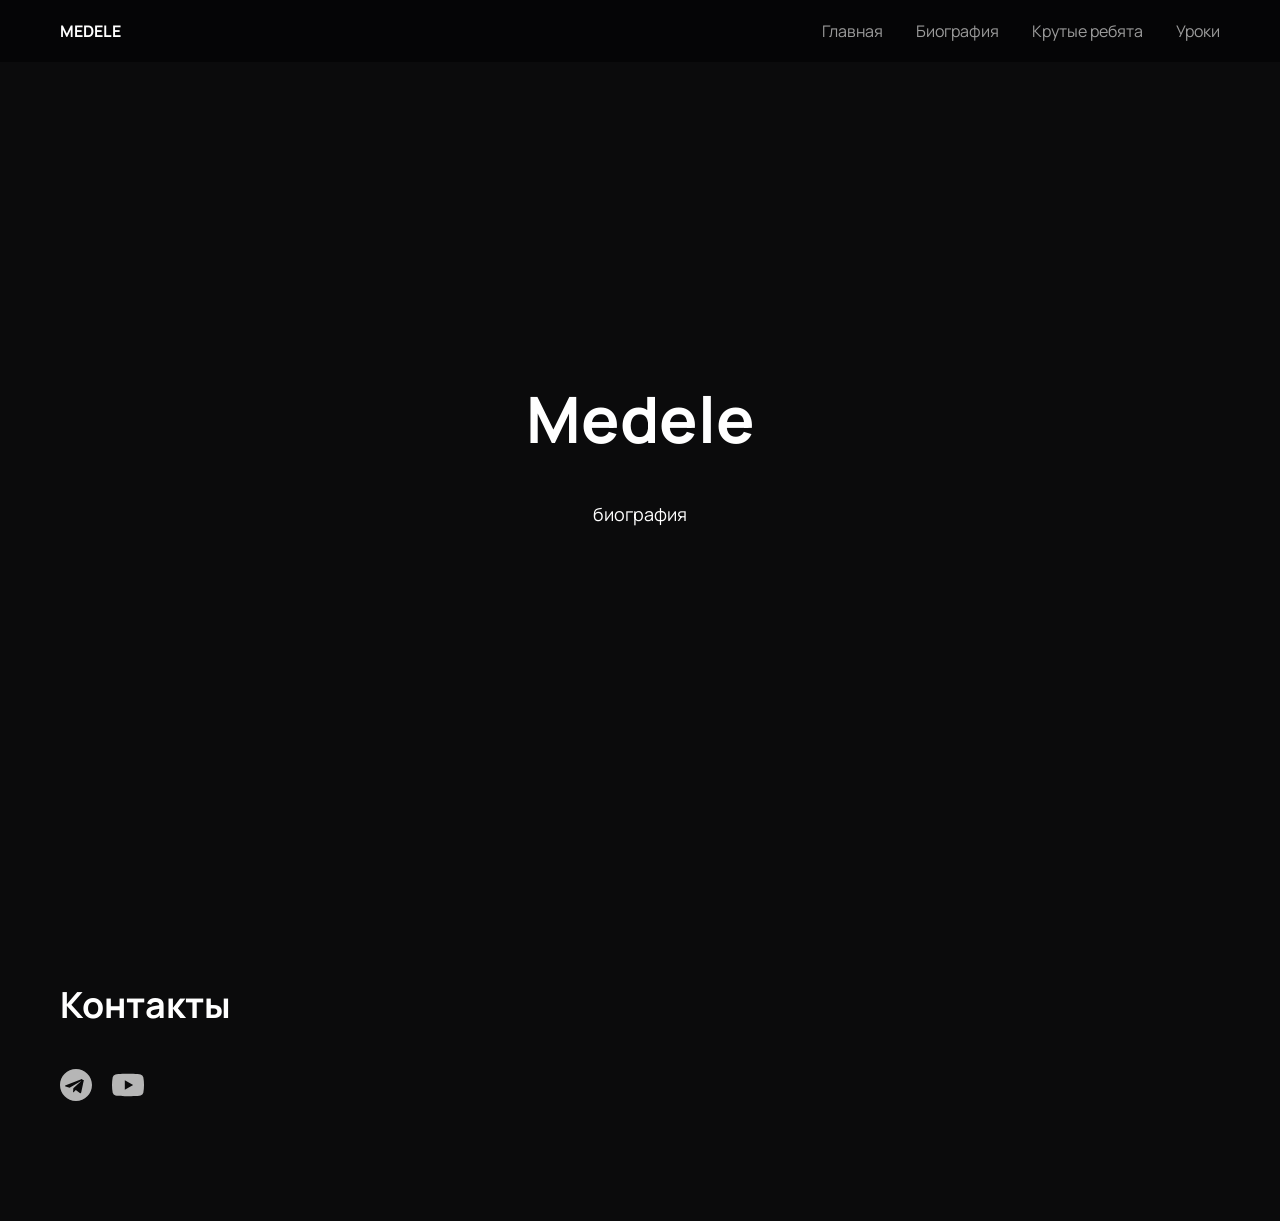
==== index.html @ a75c3a92 "Add files via upload" ====
<!DOCTYPE html>
<html lang="ru">
<head>
<meta charset="UTF-8">
<meta name="viewport" content="width=device-width, initial-scale=1.0">
<title>Medele</title>
<link rel="stylesheet" href="style.css">
<style>
  body.home { background: url('fon.jpg') center center / cover fixed #0b0b0c; }
  body.home .hero { background: transparent; }
  body.home #contact { background: transparent; max-width: 100%; padding: 80px 60px 120px; }
</style>
</head>
<body class="home">
<header>
  <a href="index.html" class="logo">MEDELE</a>
  <nav>
    <a href="index.html">Главная</a>
    <a href="bio.html">Биография</a>
    <a href="team.html">Крутые ребята</a>
    <a href="lessons.html">Уроки</a>
  </nav>
</header>

<section class="hero">
  <h1>Medele</h1>
  <a href="bio.html" class="link-btn">биография</a>
</section>

<section id="contact">
  <h2>Контакты</h2>
  <div class="contacts">
    <a href="https://t.me/mdlstudio" target="_blank" class="icon" title="Telegram">
      <svg viewBox="0 0 24 24" xmlns="http://www.w3.org/2000/svg">
        <path d="M12 0C5.373 0 0 5.373 0 12s5.373 12 12 12 12-5.373 12-12S18.627 0 12 0zm5.894 8.221-1.97 9.28c-.145.658-.537.818-1.084.508l-3-2.21-1.447 1.394c-.16.16-.295.295-.605.295l.213-3.053 5.56-5.023c.242-.213-.054-.333-.373-.12L7.19 13.982l-2.96-.924c-.643-.204-.657-.643.136-.953l11.57-4.461c.537-.194 1.006.131.958.577z"/>
      </svg>
    </a>
    <a href="https://www.youtube.com/channel/UCgGtJIJcSZ2UU1v4JvM3adA" target="_blank" class="icon" title="YouTube">
      <svg viewBox="0 0 24 24" xmlns="http://www.w3.org/2000/svg">
        <path d="M23.495 6.205a3.007 3.007 0 0 0-2.088-2.088c-1.87-.501-9.396-.501-9.396-.501s-7.507-.01-9.396.501A3.007 3.007 0 0 0 .527 6.205a31.247 31.247 0 0 0-.522 5.805 31.247 31.247 0 0 0 .522 5.783 3.007 3.007 0 0 0 2.088 2.088c1.868.502 9.396.502 9.396.502s7.506 0 9.396-.502a3.007 3.007 0 0 0 2.088-2.088 31.247 31.247 0 0 0 .5-5.783 31.247 31.247 0 0 0-.5-5.805zM9.609 15.601V8.408l6.264 3.602z"/>
      </svg>
    </a>
  </div>
</section>

<script src="script.js"></script>
</body>
</html>
---- style.css ----
@import url('https://fonts.googleapis.com/css2?family=Manrope:wght@300;400;600;700&display=swap');

*{margin:0;padding:0;box-sizing:border-box;font-family:'Manrope',sans-serif}
body{background:#0b0b0c;color:#fff;overflow-x:hidden}

/* ── Page entrance animation ── */
body{opacity:0;animation:pageIn .6s ease forwards .05s}
@keyframes pageIn{from{opacity:0;transform:translateY(16px)}to{opacity:1;transform:translateY(0)}}

header{position:fixed;top:0;left:0;width:100%;display:flex;justify-content:space-between;align-items:center;padding:20px 60px;background:rgba(0,0,0,.5);backdrop-filter:blur(12px);z-index:1000;transition:.3s}
header.scrolled{padding:12px 60px;background:rgba(0,0,0,.8)}
.logo{font-weight:700;text-decoration:none;color:#fff}
nav a{margin-left:30px;text-decoration:none;color:#fff;opacity:.6;transition:.3s}
nav a:hover{opacity:1}

/* ── Hero ── */
.hero{height:100vh;display:flex;flex-direction:column;justify-content:center;align-items:center;text-align:center;background:radial-gradient(circle at center,#1a1a1d,#0b0b0c)}
.hero h1{font-size:64px;opacity:0;transform:translateY(30px);animation:fadeUp 1s forwards .4s}
.link-btn{margin-top:40px;font-size:18px;color:#fff;cursor:pointer;opacity:0;transform:translateY(30px);animation:fadeUp 1s forwards .7s;text-decoration:none;position:relative}
.link-btn::after{content:'';position:absolute;left:0;bottom:-5px;width:0;height:1px;background:#fff;transition:.3s}
.link-btn:hover::after{width:100%}

/* ── Sections ── */
section{padding:120px 60px;max-width:1000px;margin:auto;background:radial-gradient(circle at center,#1a1a1d,#0b0b0c)}
h2{font-size:36px;margin-bottom:40px}
.text{line-height:1.8;opacity:.85;white-space:pre-line}

/* ── Contacts ── */
.contacts{display:flex;gap:20px;align-items:center}
.icon{width:32px;height:32px;opacity:.7;transition:.3s;fill:#fff;display:block}
.icon:hover{opacity:1;transform:scale(1.1)}
.icon svg{width:32px;height:32px}

footer{display:none}

@keyframes fadeUp{to{opacity:1;transform:translateY(0)}}

/* ── Team page ── */
.team{padding:140px 20px 120px;text-align:center}
.team h1{font-size:40px;margin-bottom:60px;opacity:0;animation:fadeUp .8s forwards .3s}

.cards{display:flex;justify-content:center;gap:40px;flex-wrap:wrap}

.card{
  background:rgba(255,255,255,0.05);
  backdrop-filter:blur(10px);
  border-radius:20px;
  padding:20px;
  width:260px;
  transition:transform 0.35s ease, border 0.35s ease, box-shadow 0.35s ease;
  opacity:0;
  transform:translateY(30px);
  border:1px solid transparent;
}
.card:nth-child(1){animation:fadeUp .8s forwards .4s}
.card:nth-child(2){animation:fadeUp .8s forwards .55s}
.card:nth-child(3){animation:fadeUp .8s forwards .7s}
.card:hover{
  transform:scale(1.05);
  border:1px solid rgba(255,255,255,0.25);
  box-shadow:0 0 24px rgba(255,255,255,0.07), 0 8px 32px rgba(0,0,0,0.4);
}
.card img{width:100%;border-radius:15px}
.card h2{margin-top:15px;font-size:20px}
.desc{margin-top:10px;font-weight:500}
.sub{font-size:14px;opacity:0.7;margin-top:5px}
.tg{display:inline-block;margin-top:15px}
.tg svg{width:30px;height:30px;fill:#fff;opacity:.7;transition:.3s}
.tg svg:hover{opacity:1;transform:scale(1.2)}

/* ── Bio page ── */
section.bio-section{padding-top:140px;opacity:0;animation:fadeUp .8s forwards .3s}
section.bio-section h2{opacity:0;animation:fadeUp .8s forwards .4s}
section.bio-section .text{opacity:0;animation:fadeUp .8s forwards .55s}

@media(max-width:768px){
  header{padding:20px}
  .hero h1{font-size:36px}
  section{padding:80px 20px}
}

/* ── Lessons page ── */
.lessons-page{padding:140px 60px 120px;max-width:1100px;margin:auto}
.lessons-title{font-size:40px;opacity:0;animation:fadeUp .8s forwards .3s}
.lessons-subtitle{font-size:16px;margin-top:12px;color:rgba(255,255,255,0.5);opacity:0;animation:fadeUp .8s forwards .45s}

.lesson-cards{display:flex;flex-wrap:wrap;gap:32px;margin-top:60px}

.lesson-card{
  display:flex;
  gap:24px;
  background:rgba(255,255,255,0.05);
  backdrop-filter:blur(10px);
  border-radius:20px;
  padding:24px;
  border:1px solid transparent;
  transition:transform .35s ease, border .35s ease, box-shadow .35s ease;
  opacity:0;
  animation:fadeUp .8s forwards .55s;
  max-width:680px;
}
.lesson-card:hover{
  transform:scale(1.02);
  border:1px solid rgba(255,255,255,0.2);
  box-shadow:0 0 24px rgba(255,255,255,0.06), 0 8px 32px rgba(0,0,0,0.4);
}

.lesson-thumb{flex-shrink:0;width:180px}
.lesson-thumb img{width:100%;border-radius:12px;display:block}

.lesson-info{display:flex;flex-direction:column;gap:10px;justify-content:center}
.lesson-tag{font-size:12px;font-weight:700;letter-spacing:.1em;text-transform:uppercase;opacity:.5}
.lesson-name{font-size:20px;font-weight:700;line-height:1.3}
.lesson-desc{font-size:14px;line-height:1.7;opacity:.7}

.yt-link{
  display:inline-flex;
  align-items:center;
  gap:8px;
  margin-top:4px;
  color:#fff;
  text-decoration:none;
  font-size:14px;
  font-weight:600;
  opacity:.8;
  transition:.3s;
  width:fit-content;
}
.yt-link svg{width:26px;height:26px;fill:#fff;flex-shrink:0}
.yt-link:hover{opacity:1;transform:translateX(3px)}

@media(max-width:600px){
  .lesson-card{flex-direction:column}
  .lesson-thumb{width:100%}
  .lessons-page{padding:120px 20px 80px}
}
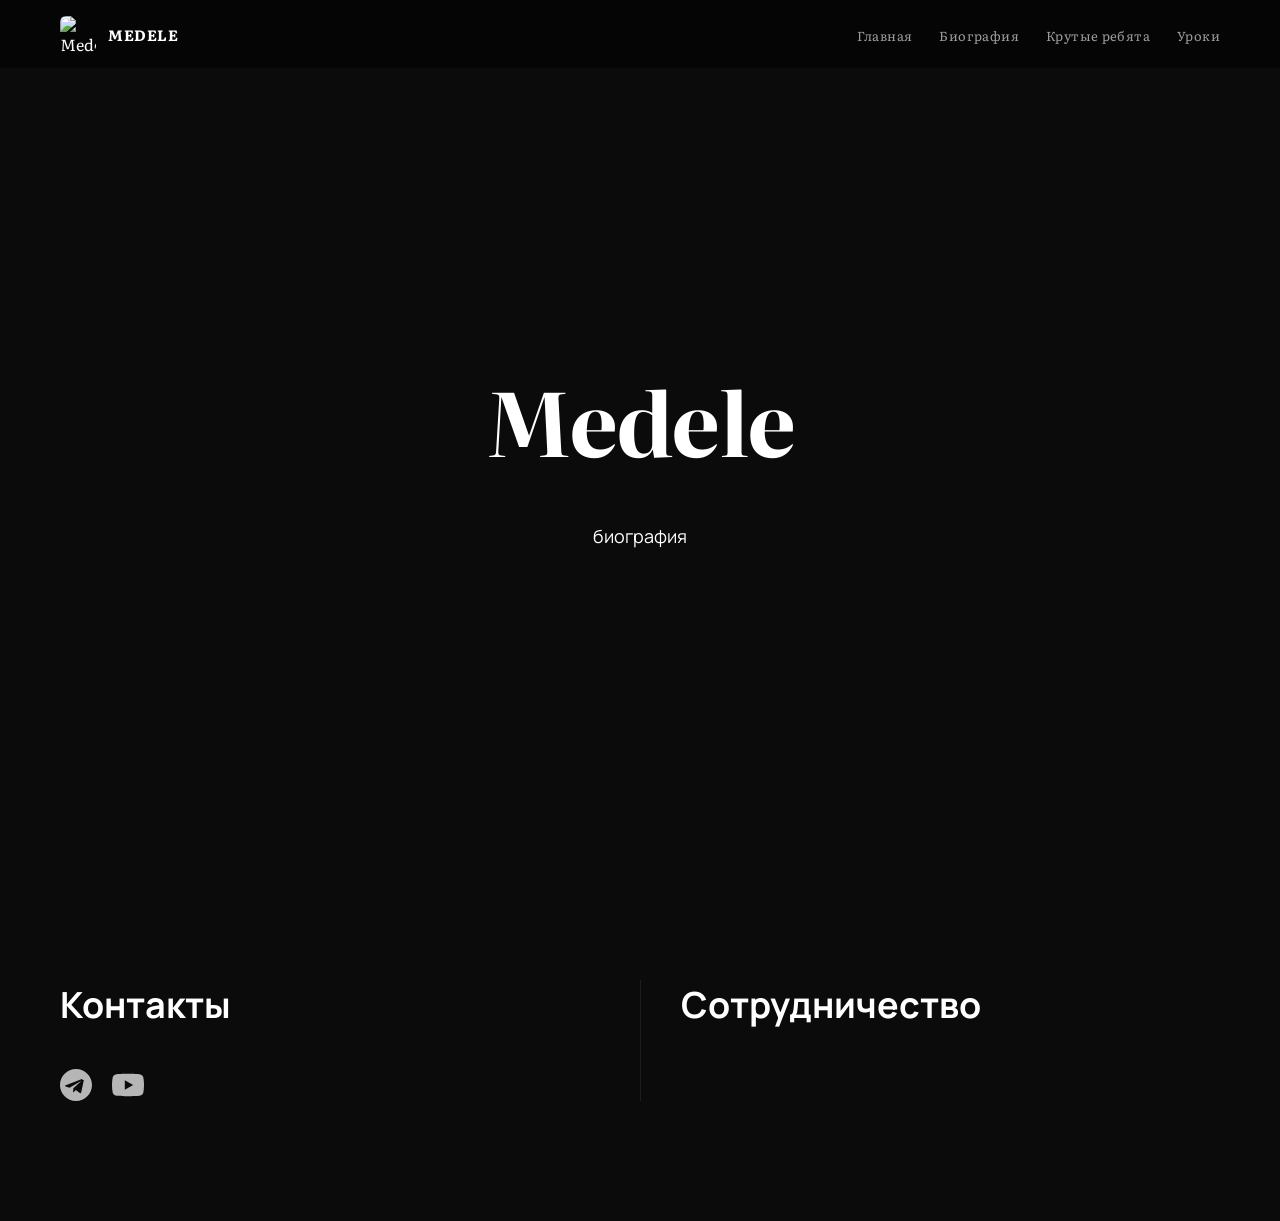
==== commit 9c7a9405: "Add files via upload" ====
--- a/index.html
+++ b/index.html
@@ -3,17 +3,35 @@
 <head>
 <meta charset="UTF-8">
 <meta name="viewport" content="width=device-width, initial-scale=1.0">
-<title>Medele</title>
+<title>МЭДЭЛЭ</title>
+
+<!-- Favicon -->
+<link rel="icon" type="image/jpeg" href="fav.jpg">
+
+<!-- Open Graph / Telegram / VK -->
+<meta property="og:title" content="МЭДЭЛЭ">
+<meta property="og:description" content="МЭДЭЛЭ, ну ооочень серьезное название">
+<meta property="og:image" content="fav.jpg">
+<meta property="og:type" content="website">
+<meta name="twitter:card" content="summary_large_image">
+<meta name="twitter:title" content="МЭДЭЛЭ">
+<meta name="twitter:description" content="МЭДЭЛЭ, ну ооочень серьезное название">
+<meta name="twitter:image" content="fav.jpg">
+
 <link rel="stylesheet" href="style.css">
 <style>
   body.home { background: url('fon.jpg') center center / cover fixed #0b0b0c; }
   body.home .hero { background: transparent; }
-  body.home #contact { background: transparent; max-width: 100%; padding: 80px 60px 120px; }
+  body.home .home-sections { background: transparent; }
 </style>
 </head>
 <body class="home">
+
 <header>
-  <a href="index.html" class="logo">MEDELE</a>
+  <div class="header-left">
+    <img src="medele.png" alt="Medele logo" class="logo-img">
+    <a href="index.html" class="logo">MEDELE</a>
+  </div>
   <nav>
     <a href="index.html">Главная</a>
     <a href="bio.html">Биография</a>
@@ -27,21 +45,30 @@
   <a href="bio.html" class="link-btn">биография</a>
 </section>
 
-<section id="contact">
-  <h2>Контакты</h2>
-  <div class="contacts">
-    <a href="https://t.me/mdlstudio" target="_blank" class="icon" title="Telegram">
-      <svg viewBox="0 0 24 24" xmlns="http://www.w3.org/2000/svg">
-        <path d="M12 0C5.373 0 0 5.373 0 12s5.373 12 12 12 12-5.373 12-12S18.627 0 12 0zm5.894 8.221-1.97 9.28c-.145.658-.537.818-1.084.508l-3-2.21-1.447 1.394c-.16.16-.295.295-.605.295l.213-3.053 5.56-5.023c.242-.213-.054-.333-.373-.12L7.19 13.982l-2.96-.924c-.643-.204-.657-.643.136-.953l11.57-4.461c.537-.194 1.006.131.958.577z"/>
-      </svg>
-    </a>
-    <a href="https://www.youtube.com/channel/UCgGtJIJcSZ2UU1v4JvM3adA" target="_blank" class="icon" title="YouTube">
-      <svg viewBox="0 0 24 24" xmlns="http://www.w3.org/2000/svg">
-        <path d="M23.495 6.205a3.007 3.007 0 0 0-2.088-2.088c-1.87-.501-9.396-.501-9.396-.501s-7.507-.01-9.396.501A3.007 3.007 0 0 0 .527 6.205a31.247 31.247 0 0 0-.522 5.805 31.247 31.247 0 0 0 .522 5.783 3.007 3.007 0 0 0 2.088 2.088c1.868.502 9.396.502 9.396.502s7.506 0 9.396-.502a3.007 3.007 0 0 0 2.088-2.088 31.247 31.247 0 0 0 .5-5.783 31.247 31.247 0 0 0-.5-5.805zM9.609 15.601V8.408l6.264 3.602z"/>
-      </svg>
-    </a>
-  </div>
-</section>
+<div class="home-sections">
+
+  <section id="contact">
+    <h2>Контакты</h2>
+    <div class="contacts">
+      <a href="https://t.me/mdlstudio" target="_blank" class="icon" title="Telegram">
+        <svg viewBox="0 0 24 24" xmlns="http://www.w3.org/2000/svg">
+          <path d="M12 0C5.373 0 0 5.373 0 12s5.373 12 12 12 12-5.373 12-12S18.627 0 12 0zm5.894 8.221-1.97 9.28c-.145.658-.537.818-1.084.508l-3-2.21-1.447 1.394c-.16.16-.295.295-.605.295l.213-3.053 5.56-5.023c.242-.213-.054-.333-.373-.12L7.19 13.982l-2.96-.924c-.643-.204-.657-.643.136-.953l11.57-4.461c.537-.194 1.006.131.958.577z"/>
+        </svg>
+      </a>
+      <a href="https://www.youtube.com/channel/UCgGtJIJcSZ2UU1v4JvM3adA" target="_blank" class="icon" title="YouTube">
+        <svg viewBox="0 0 24 24" xmlns="http://www.w3.org/2000/svg">
+          <path d="M23.495 6.205a3.007 3.007 0 0 0-2.088-2.088c-1.87-.501-9.396-.501-9.396-.501s-7.507-.01-9.396.501A3.007 3.007 0 0 0 .527 6.205a31.247 31.247 0 0 0-.522 5.805 31.247 31.247 0 0 0 .522 5.783 3.007 3.007 0 0 0 2.088 2.088c1.868.502 9.396.502 9.396.502s7.506 0 9.396-.502a3.007 3.007 0 0 0 2.088-2.088 31.247 31.247 0 0 0 .5-5.783 31.247 31.247 0 0 0-.5-5.805zM9.609 15.601V8.408l6.264 3.602z"/>
+        </svg>
+      </a>
+    </div>
+  </section>
+
+  <section id="collab">
+    <h2>Сотрудничество</h2>
+    <!-- Контент будет добавлен позже -->
+  </section>
+
+</div>
 
 <script src="script.js"></script>
 </body>
--- a/style.css
+++ b/style.css
@@ -1,22 +1,49 @@
-@import url('https://fonts.googleapis.com/css2?family=Manrope:wght@300;400;600;700&display=swap');
+@import url('https://fonts.googleapis.com/css2?family=Manrope:wght@300;400;600;700&family=Literata:wght@400;600;700&display=swap');
 
-*{margin:0;padding:0;box-sizing:border-box;font-family:'Manrope',sans-serif}
-body{background:#0b0b0c;color:#fff;overflow-x:hidden}
+*{margin:0;padding:0;box-sizing:border-box}
+body{background:#0b0b0c;color:#fff;overflow-x:hidden;font-family:'Manrope',sans-serif}
 
 /* ── Page entrance animation ── */
 body{opacity:0;animation:pageIn .6s ease forwards .05s}
 @keyframes pageIn{from{opacity:0;transform:translateY(16px)}to{opacity:1;transform:translateY(0)}}
 
-header{position:fixed;top:0;left:0;width:100%;display:flex;justify-content:space-between;align-items:center;padding:20px 60px;background:rgba(0,0,0,.5);backdrop-filter:blur(12px);z-index:1000;transition:.3s}
-header.scrolled{padding:12px 60px;background:rgba(0,0,0,.8)}
-.logo{font-weight:700;text-decoration:none;color:#fff}
-nav a{margin-left:30px;text-decoration:none;color:#fff;opacity:.6;transition:.3s}
+/* ── Header ── */
+header{
+  position:fixed;top:0;left:0;width:100%;
+  display:flex;justify-content:space-between;align-items:center;
+  padding:16px 60px;
+  background:rgba(0,0,0,.5);backdrop-filter:blur(12px);
+  z-index:1000;transition:.3s;
+  font-family:'Literata',serif;
+}
+header.scrolled{padding:10px 60px;background:rgba(0,0,0,.85)}
+
+.header-left{display:flex;align-items:center;gap:12px}
+.logo-img{width:36px;height:36px;object-fit:contain;border-radius:6px}
+.logo{font-weight:700;text-decoration:none;color:#fff;font-size:15px;letter-spacing:.04em;font-family:'Literata',serif}
+
+nav a{
+  margin-left:24px;text-decoration:none;color:#fff;
+  opacity:.6;transition:.3s;font-size:13px;font-family:'Literata',serif;letter-spacing:.03em;
+}
 nav a:hover{opacity:1}
 
 /* ── Hero ── */
-.hero{height:100vh;display:flex;flex-direction:column;justify-content:center;align-items:center;text-align:center;background:radial-gradient(circle at center,#1a1a1d,#0b0b0c)}
-.hero h1{font-size:64px;opacity:0;transform:translateY(30px);animation:fadeUp 1s forwards .4s}
-.link-btn{margin-top:40px;font-size:18px;color:#fff;cursor:pointer;opacity:0;transform:translateY(30px);animation:fadeUp 1s forwards .7s;text-decoration:none;position:relative}
+.hero{
+  height:100vh;display:flex;flex-direction:column;
+  justify-content:center;align-items:center;text-align:center;
+  background:radial-gradient(circle at center,#1a1a1d,#0b0b0c);
+}
+.hero h1{
+  font-size:88px;font-family:'Literata',serif;font-weight:700;
+  letter-spacing:-.02em;
+  opacity:0;transform:translateY(30px);animation:fadeUp 1s forwards .4s;
+}
+.link-btn{
+  margin-top:40px;font-size:18px;color:#fff;cursor:pointer;
+  opacity:0;transform:translateY(30px);animation:fadeUp 1s forwards .7s;
+  text-decoration:none;position:relative;
+}
 .link-btn::after{content:'';position:absolute;left:0;bottom:-5px;width:0;height:1px;background:#fff;transition:.3s}
 .link-btn:hover::after{width:100%}
 
@@ -24,6 +51,23 @@
 section{padding:120px 60px;max-width:1000px;margin:auto;background:radial-gradient(circle at center,#1a1a1d,#0b0b0c)}
 h2{font-size:36px;margin-bottom:40px}
 .text{line-height:1.8;opacity:.85;white-space:pre-line}
+
+/* ── Home page: two columns side by side ── */
+.home-sections{
+  display:flex;
+  gap:0;
+  max-width:100%;
+  padding:80px 60px 120px;
+  background:transparent;
+}
+.home-sections > section{
+  flex:1;
+  padding:0 40px 0 0;
+  background:transparent;
+  max-width:none;
+  margin:0;
+}
+.home-sections > section:last-child{padding:0 0 0 40px;border-left:1px solid rgba(255,255,255,0.08)}
 
 /* ── Contacts ── */
 .contacts{display:flex;gap:20px;align-items:center}
@@ -73,12 +117,6 @@
 section.bio-section h2{opacity:0;animation:fadeUp .8s forwards .4s}
 section.bio-section .text{opacity:0;animation:fadeUp .8s forwards .55s}
 
-@media(max-width:768px){
-  header{padding:20px}
-  .hero h1{font-size:36px}
-  section{padding:80px 20px}
-}
-
 /* ── Lessons page ── */
 .lessons-page{padding:140px 60px 120px;max-width:1100px;margin:auto}
 .lessons-title{font-size:40px;opacity:0;animation:fadeUp .8s forwards .3s}
@@ -104,30 +142,27 @@
   border:1px solid rgba(255,255,255,0.2);
   box-shadow:0 0 24px rgba(255,255,255,0.06), 0 8px 32px rgba(0,0,0,0.4);
 }
-
 .lesson-thumb{flex-shrink:0;width:180px}
 .lesson-thumb img{width:100%;border-radius:12px;display:block}
-
 .lesson-info{display:flex;flex-direction:column;gap:10px;justify-content:center}
 .lesson-tag{font-size:12px;font-weight:700;letter-spacing:.1em;text-transform:uppercase;opacity:.5}
 .lesson-name{font-size:20px;font-weight:700;line-height:1.3}
 .lesson-desc{font-size:14px;line-height:1.7;opacity:.7}
-
 .yt-link{
-  display:inline-flex;
-  align-items:center;
-  gap:8px;
-  margin-top:4px;
-  color:#fff;
-  text-decoration:none;
-  font-size:14px;
-  font-weight:600;
-  opacity:.8;
-  transition:.3s;
-  width:fit-content;
+  display:inline-flex;align-items:center;gap:8px;margin-top:4px;
+  color:#fff;text-decoration:none;font-size:14px;font-weight:600;
+  opacity:.8;transition:.3s;width:fit-content;
 }
 .yt-link svg{width:26px;height:26px;fill:#fff;flex-shrink:0}
 .yt-link:hover{opacity:1;transform:translateX(3px)}
+
+@media(max-width:768px){
+  header{padding:16px 20px}
+  .hero h1{font-size:48px}
+  section{padding:80px 20px}
+  .home-sections{flex-direction:column;padding:60px 20px 80px;gap:60px}
+  .home-sections > section:last-child{padding:40px 0 0 0;border-left:none;border-top:1px solid rgba(255,255,255,0.08)}
+}
 
 @media(max-width:600px){
   .lesson-card{flex-direction:column}
